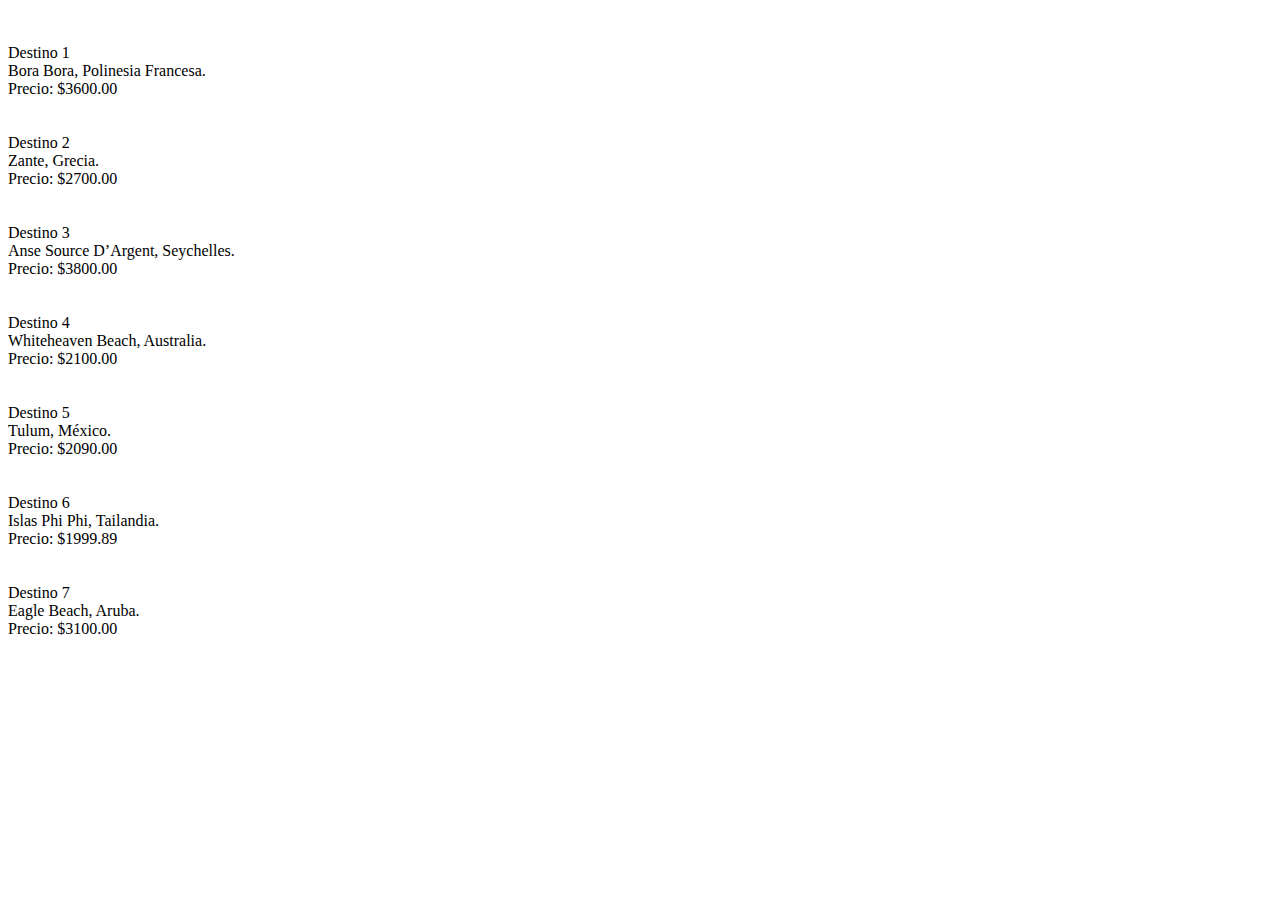
==== destinos.html @ bf7d240c "Add files via upload" ====
<!DOCTYPE html>
<html lang="en" dir="ltr">
<head>
<meta crarset="UTF-8">
<title> Hover Transicion </title>
<link rel="stylesheet" href="hover transicion.css">
</head>
<body>
<div class="container">
<div class="icon-image">
<div class="icon">
<img src="playa1.jpg" alt="">
</div>
<div class="hover-image">
<div class="img">
<img src="playa1.jpg" alt="">
</div>
<div class="content">
<div class="details">
<div class="name">Destino 1
</div>
<div class="job">Bora Bora, Polinesia Francesa.<li>Precio: $3600.00</li></div>
</div>
</div>
</div>
</div>
<div class="icon-image">
<div class="icon">
<img src="playa2.jpg" alt="">
</div>
<div class="hover-image">
<div class="img">
<img src="playa2.jpg" alt="">
</div>
<div class="content">
<div class="details">
<div class="name">Destino 2
</div>
<div class="job">Zante, Grecia.<li>Precio: $2700.00</li></div>
</div>
</div>
</div>
</div>
<div class="icon-image">
<div class="icon">
<img src="playa3.jpg" alt="">
</div>
<div class="hover-image">
<div class="img">
<img src="playa3.jpg" alt="">
</div>
<div class="content">
<div class="details">
<div class="name">Destino 3
</div>
<div class="job">Anse Source D’Argent, Seychelles.<li>Precio: $3800.00</li></div>
</div>
</div>
</div>
</div>
<div class="icon-image">
<div class="icon">
<img src="playa4.jpg" alt="">
</div>
<div class="hover-image">
<div class="img">
<img src="playa4.jpg" alt="">
</div>
<div class="content">
<div class="details">
<div class="name">Destino 4
</div>
<div class="job">Whiteheaven Beach, Australia.<li>Precio: $2100.00</li></div>
</div>
</div>
</div>
</div>
<div class="icon-image">
<div class="icon">
<img src="playa5.jpg" alt="">
</div>
<div class="hover-image">
<div class="img">
<img src="playa5.jpg" alt="">
</div>
<div class="content">
<div class="details">
<div class="name">Destino 5
</div>
<div class="job">Tulum, México.<li>Precio: $2090.00</li></div>
</div>
</div>
</div>
</div>
<div class="icon-image">
<div class="icon">
<img src="playa6.jpg" alt="">
</div>
<div class="hover-image">
<div class="img">
<img src="playa6.jpg" alt="">
</div>
<div class="content">
<div class="details">
<div class="name">Destino 6
</div>
<div class="job">Islas Phi Phi, Tailandia.<li>Precio: $1999.89</li></div>
</div>
</div>
</div>
</div>
<div class="icon-image last">
<div class="icon">
<img src="playa7.jpg" alt="">
</div>
<div class="hover-image">
<div class="img">
<img src="playa7.jpg" alt="">
</div>
<div class="content">
<div class="details">
<div class="name">Destino 7
</div>
<div class="job">Eagle Beach, Aruba.<li>Precio: $3100.00</li></div>
</div>
</div>
</div>
</div>
</div>
</body>
</html>
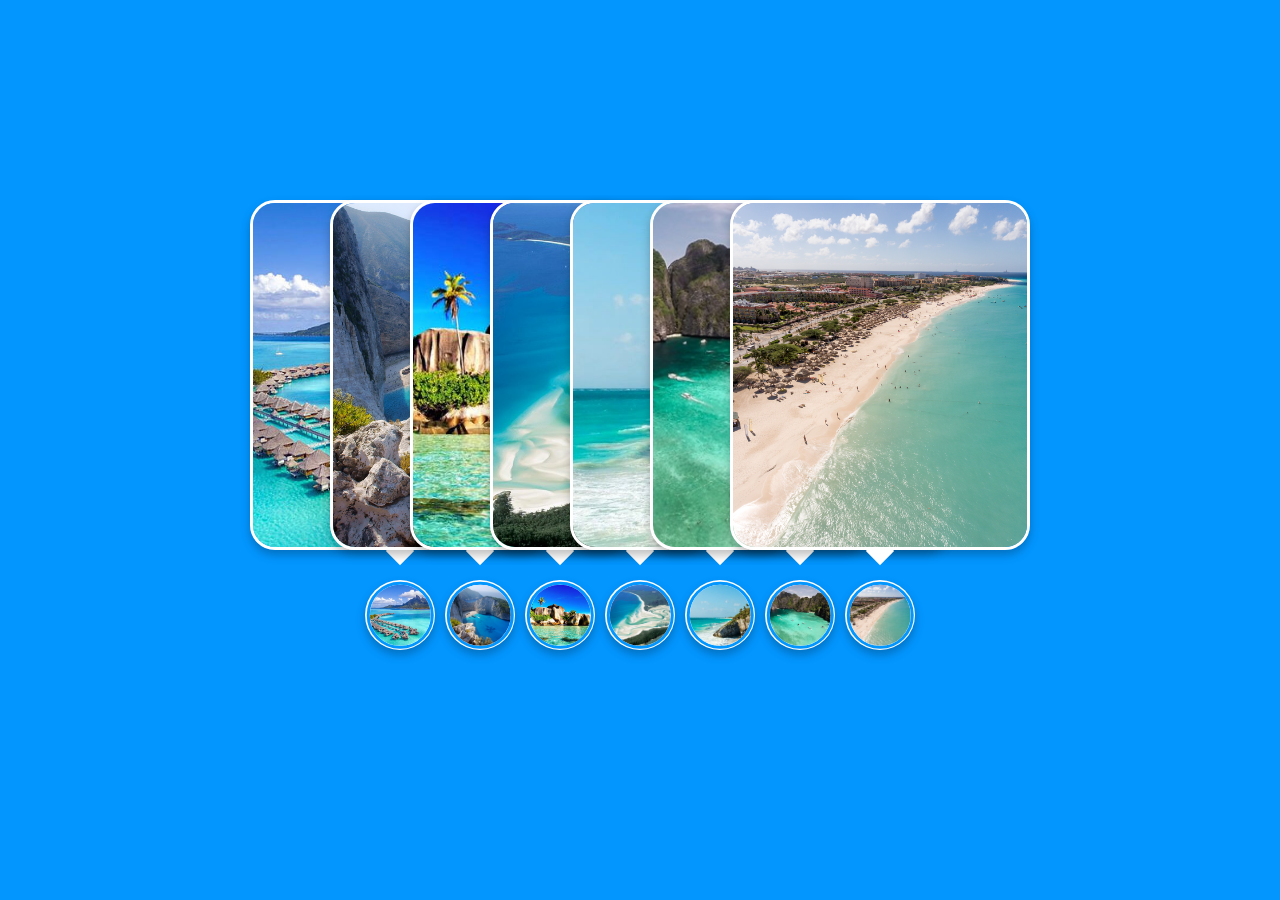
==== commit e5d21b03: "Update destinos.html" ====
--- a/destinos.html
+++ b/destinos.html
@@ -3,7 +3,7 @@
 <head>
 <meta crarset="UTF-8">
 <title> Hover Transicion </title>
-<link rel="stylesheet" href="hover transicion.css">
+<link rel="stylesheet" type="text/css" href="hover transicion.css">
 </head>
 <body>
 <div class="container">
@@ -128,4 +128,4 @@
 </div>
 </div>
 </body>
-</html>+</html>
--- a/hover transicion.css
+++ b/hover transicion.css
@@ -0,0 +1,132 @@
+*{
+margin: 0;
+padding: 0;
+box-sizing: border-box;
+font-family: 'Poppins',sans-serif;
+}
+body{
+height: 100vh;
+width: 100%;
+display: flex;
+align-items: center;
+justify-content: center;
+background: #0396FF;
+}
+.container{
+height: 400px;
+min-width: 400px;
+display: flex;
+align-items: flex-end;
+
+}
+.icon-image{
+position: relative;
+height: 70px;
+width: 70px;
+background: #FFF;
+border-radius: 50%;
+margin: 0 5px;
+box-shadow: 0 5px 10px rgba(0, 0, 0, 0.25);
+}
+.icon-image img{
+position: absolute;
+height: 95%;
+width: 95%;
+left: 50%;
+top: 50%;
+transform: translate(-50%, -50%);
+object-fit: cover;
+border-radius: 50%;
+border: 3px solid #0396FF;
+}
+.hover-image{
+position: absolute;
+height: 350px;
+width: 300px;
+bottom: 100px;
+left: 50%;
+transform: translateX(-50%);
+border-radius: 25px;
+box-shadow: 0 5px 10px rgba(0, 0, 0, 0.25);
+z-index: 0;
+transition: transform 0.5s, z-index 0s, left 0.5s;
+transition-delay: 0s, 0.5s, 0.5s;
+pointer-events: none;
+}
+.icon-image:hover .hover-image{
+left: -200px;
+z-index: 12;
+transform: translateX(80px);
+transition: left 0.5s, z-index 0s, transform 0.5s;
+transition-delay: 0s ,o.5s, 0.5s;
+}
+.hover-image img{
+position: absolute;
+height: 100%;
+width: 100%;
+object-fit: cover;
+border: 3px solid #FFF;
+border-radius: 25px;
+}
+.content{
+position: absolute;
+width: 100%;
+bottom: -10px;
+left: 0;
+padding: 0 10px;
+}
+.content:before{
+content:'';
+position: absolute;
+height: 20px;
+width: 20px;
+background: #FFF;
+left: 50%;
+bottom: -1px;
+transform: translateX(-50%) rotate(45deg);
+z-index: -1;
+}
+.content .details{
+position: relative;
+background: #FFF;
+padding: 10px;
+border-radius: 12px;
+text-align: center;
+opacity: 0;
+transform: translateY(10px);
+}
+.icon-image:hover .details{
+opacity: 1;
+transform: translateY(4px);
+transition: all 0.3s ease;
+transition-delay: 0.9s;
+}
+.content .details:before{
+content:'';
+position: absolute;
+height: 20px;
+width: 20px;
+background: #FFF;
+left: 50%;
+bottom: -10px;
+transform: translateX(-50%) rotate(45deg);
+z-index: -1;
+}
+.details .name{
+font-size: 20px;
+font-weight: 500;
+}
+.details .job{
+font-size: 17px;
+color: #0396FF;
+margin: -3px 0 5px 0;
+}
+.last .hover-image{
+transition: none;
+}
+.last:hover .hover-image{
+transition: none;
+}
+.last:hover .details{
+transition-delay:0s;
+}